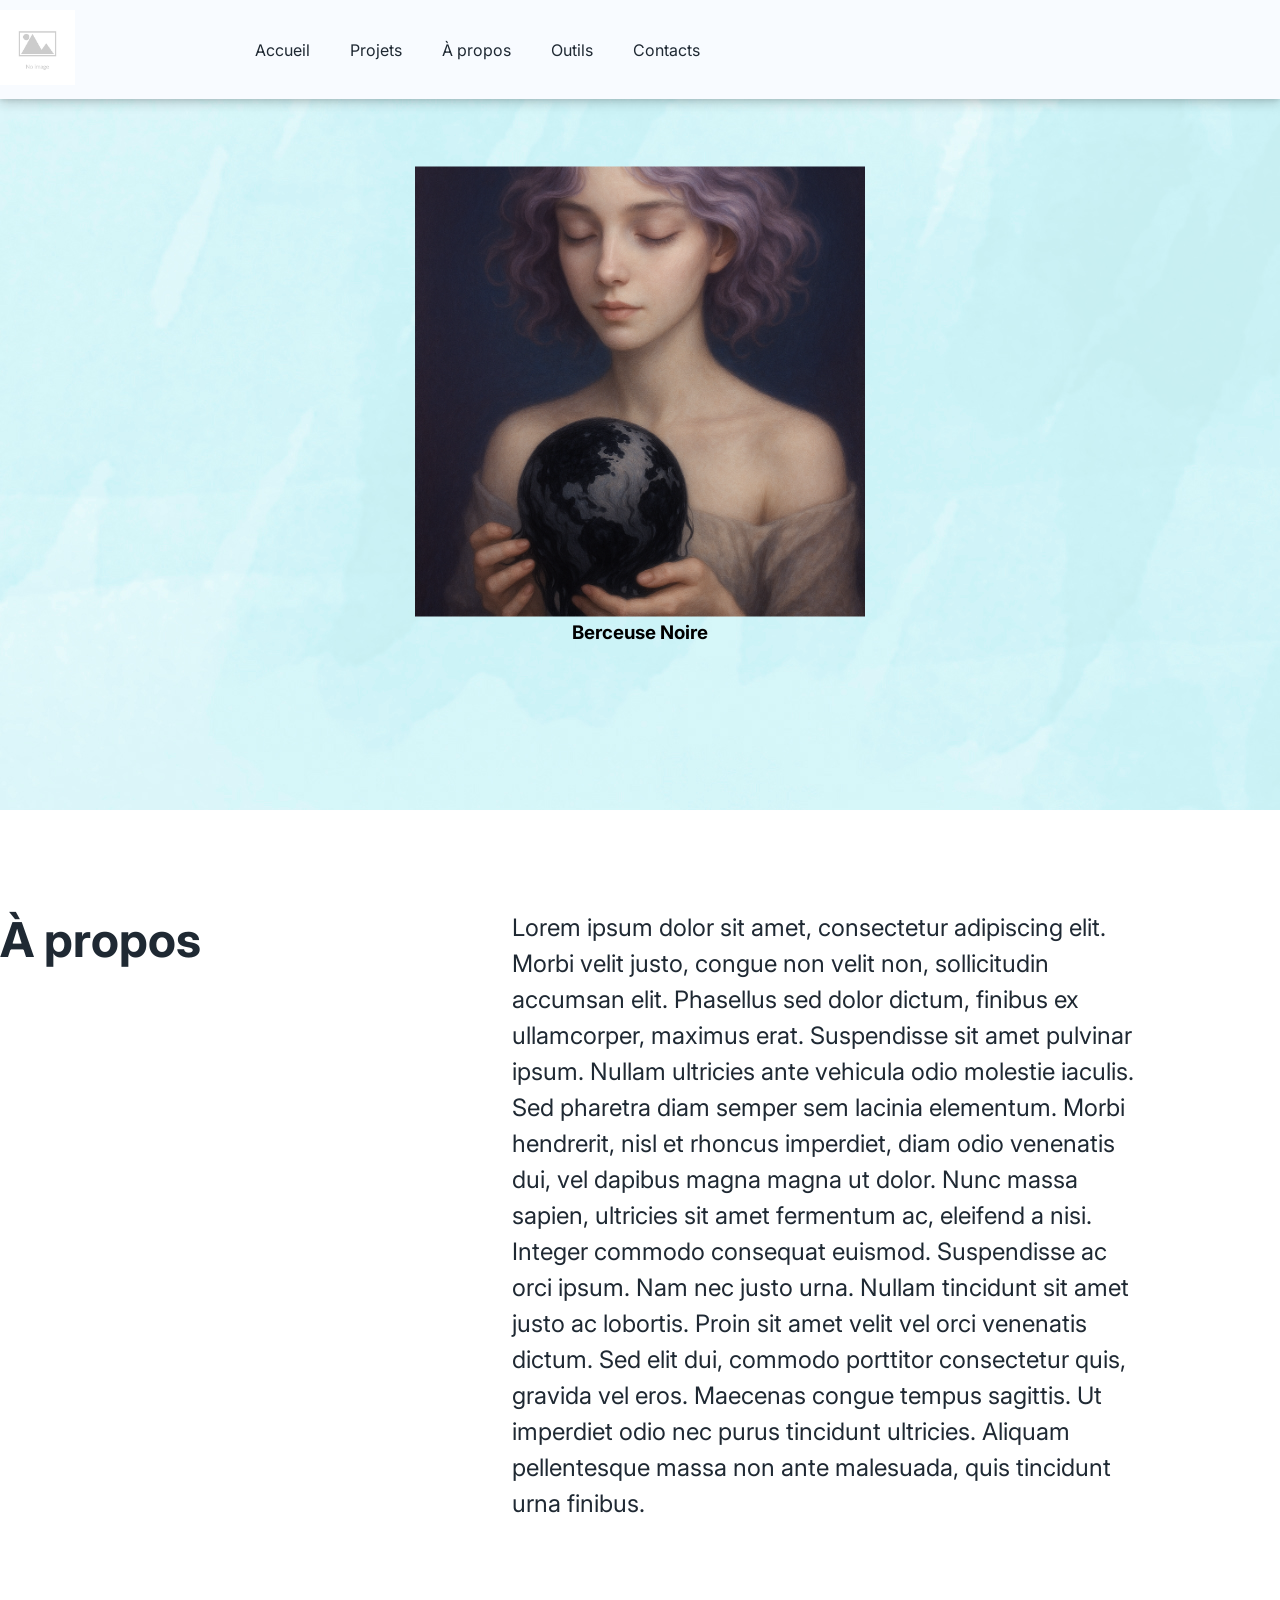
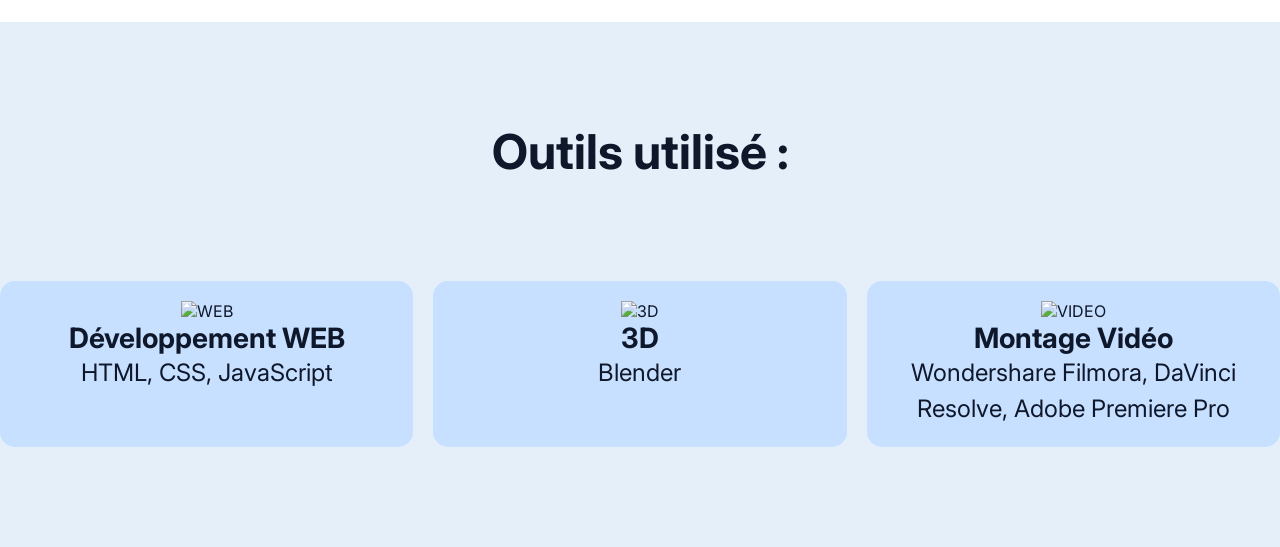
==== projet/projet1.html @ a2a3c1ab "Add files via upload" ====
<!DOCTYPE html>
<html>

<head>
  <meta charset="utf-8">
  <meta name="viewport" content="width=device-width, initial-scale=1" />
  <link href="https://fonts.googleapis.com/icon?family=Material+Icons" rel="stylesheet">
  <link rel="stylesheet" href="/CSS/style.css"> <!-- Fichier CSS par défaut -->
  <link rel="stylesheet" href="/CSS/theme.css"> <!-- Fichier CSS pour le thème sombre/claire -->
  <link rel="stylesheet" href="/CSS/responsive.css"> <!-- Fichier CSS pour responsive -->
  <title>Portfolio - Alban GRAGLIA</title>
</head>

<body class="light-mode">
  <header>
    <div class="boxed">
      <div class="flex align-center space-between">
        <button onclick="OpenMenu()" class="menu-button-phone">
          <span class="material-icons">menu</span>
        </button>
        <a href="/" class="header-logo">
          <img src="/img/no-image.jpg" alt="NO IMAGE">
        </a>
        <ul class="header-menu">
          <li><a href="/#home">Accueil</a></li>
          <li><a href="/#projets">Projets</a></li>
          <li><a href="#learn-more">À propos</a></li>
          <li><a href="#outils">Outils</a></li>
          <li><a href="/#contacts">Contacts</a></li>
        </ul>
        <button class="theme-switch" id="theme-switch">
          <span class="material-icons">light_mode</span>
        </button>
      </div>
  </header>


  <!-- Image -->
  <div class="slider" id="home">
    <div class="slider-content">
      <img src="/img/projet/Berceuse Noire.png" alt="BERCEUSE NOIRE" class="img-projet1">
      <h3>Berceuse Noire</h3>
      <a href="#learn-more">
      </a>
    </div>
  </div>






  <!-- À propos du projet -->
  <div class="section light" id="learn-more">
    <div class="boxed">
      <div class="flex toColumn mCenter">
        <div class="w40 wm100">
          <h2>À propos</h2>
        </div>


        <div class="w60 wm100">
          <p>
            Lorem ipsum dolor sit amet, consectetur adipiscing elit. Morbi velit justo, congue non velit non,
            sollicitudin accumsan elit. Phasellus sed dolor dictum, finibus ex ullamcorper, maximus erat. Suspendisse
            sit amet pulvinar ipsum. Nullam ultricies ante vehicula odio molestie iaculis. Sed pharetra diam semper sem
            lacinia elementum. Morbi hendrerit, nisl et rhoncus imperdiet, diam odio venenatis dui, vel dapibus magna
            magna ut dolor. Nunc massa sapien, ultricies sit amet fermentum ac, eleifend a nisi. Integer commodo
            consequat euismod. Suspendisse ac orci ipsum. Nam nec justo urna. Nullam tincidunt sit amet justo ac
            lobortis. Proin sit amet velit vel orci venenatis dictum. Sed elit dui, commodo porttitor consectetur quis,
            gravida vel eros. Maecenas congue tempus sagittis. Ut imperdiet odio nec purus tincidunt ultricies. Aliquam
            pellentesque massa non ante malesuada, quis tincidunt urna finibus.</p>
        </div>
      </div>
    </div>
  </div>






  <!-- Outils Utilisé -->
  <div class="section dark" id="outils">
    <div class="boxed text-center">
      <h2>Outils utilisé :</h2>
      <div class="flex toColumn gap20">

        <div class="w33 wm80 skill"> <!-- Compétence 1: WEB -->
          <img src="img/logo/web.png" alt="WEB">
          <h3>Développement WEB</h3>
          <p> HTML, CSS, JavaScript </p>
        </div>

        <div class="w33 wm80 skill"> <!-- Compétence 2: 3D -->
          <img src="img/logo/blender.png" alt="3D">
          <h3>3D</h3>
          <p> Blender </p>
        </div>

        <div class="w33 wm80 skill"> <!-- Compétence 3: Vidéo -->
          <img src="img/logo/video.png" alt="VIDEO">
          <h3>Montage Vidéo</h3>
          <p> Wondershare Filmora, DaVinci Resolve, Adobe Premiere Pro </p>
        </div>

      </div>
    </div>
  </div>






</body>
<script src="/JS/script.js"></script>

</html>
---- CSS/style.css ----
@import url('https://fonts.googleapis.com/css2?family=Inter:ital,opsz,wght@300;400;500;600;700;900&display=swap');


* {
  margin: 0;
  padding: 0;
  scroll-behavior: smooth;
}






/* Paramètres */
body {
  font-family: 'Inter', sans-serif;
}


h1 {
  font-size: 5rem;
}

h2 {
  font-size: 3rem;
  margin-bottom: 100px;
}

p {
  font-size: 1.5rem;
  line-height: 1.5em;
}

.slider-content p {
  font-size: 2rem;
}

.section {
  padding: 100px 0;
}

.boxed {
  max-width: 1280px;
  margin-inline: auto
}

.flex {
  display: flex
}

.light {
  background: var(--slider-bg1-color);
  color: var(--slider-text1-color);
}

.dark {
  background: var(--slider-bg2-color);
  color: var(--slider-text2-color);
}

.w25 {
  width: 25%
}

.w32 {
  width: 32%
}

.w33 {
  width: 33.3%
}

.w40 {
  width: 40%
}

.w60 {
  width: 50%
}

.gap20 {
  gap: 20px
}

.wrap {
  flex-wrap: wrap;
}

.space-between {
  justify-content: space-between
}

.align-center {
  align-items: center
}

.text-center {
  text-align: center;
}












/* Header */
header {
  position: fixed;
  top: 0;
  left: 0;
  width: 100%;
  background: var(--header-bg-color);
  z-index: 1000;
  padding-block: 10px;
  box-shadow:
    0px 5px 10px var(--header-bg-shadow1-color),
    0px 1px 5px var(--header-bg-shadow2-color);
}

.header-logo {
  display: block;
  z-index: 999;
}

.header-logo img {
  width: 75px;
}

header .material-icons {
  font-size: 40px
}

.menu-button-phone {
  display: none;
}

.header-menu {
  display: flex;
  align-items: center;
  list-style: none;
}

.header-menu li a {
  text-decoration: none;
  color: var(--header-text-color);
  padding: 20px;
  display: block;
  box-sizing: border-box;
  transition: 0.2 s ease
}

.header-menu li a:hover {
  background: var(--header-hover-color);
}

.theme-switch,
.menu-button-phone {
  background: none;
  border: none;
  cursor: pointer;
  color: var(--header-text-color)
}






/* Slider */
.slider {
  width: 100%;
  height: 90vh;
  aspect-ratio: 16/9;
  background-image: url(../img/background.jpg);
  filter: brightness(var(--bg-brightness));
  background-attachment: fixed;
  position: relative;
}

.slider-background {
  width: 100%;
  height: 90vh;
  object-fit: cover;
}

.slider-content {
  position: absolute;
  top: 50%;
  left: 50%;
  transform: translate(-50%, -50%);
  text-align: center;
}

.slider-content a p {
  font-family: "Shadows Into Light Two", cursive;
  display: block;
  width: 100%;
  height: 100%;
  text-decoration: underline;
  color: var(--slider-text0-color);
  font-size: 16px;
}

.slider .img-projet1 {
  width: 50vh;
  height: 50vh;
  object-fit: cover;
}






/* Projets */
.projet {
  height: auto;
  aspect-ratio: 1/1.5;
  position: relative;

}

.projet a {
  display: block;
  width: 100%;
  height: 100%;
  text-decoration: none;
  color: var(--projet-text-color);
}

.projet img {
  width: 100%;
  height: 100%;
  object-fit: cover;
  filter: brightness(0.75);
  transition: 0.4s ease;
}

.projet:hover img {
  filter: brightness(1);
}

.projet h3 {
  position: absolute;
  top: 50%;
  left: 50%;
  transform: translate(-50%, -50%);
  font-size: 2rem;
  width: max-content;
  opacity: 0;
  transition: 0.4s ease
}

.projet:hover h3 {
  opacity: 0.95;
}






/* Compétences */
.skill {
  background: var(--skill-bg-color);
  border-radius: 15px;
  padding: 20px;
  box-sizing: border-box;
}

.skill img {
  width: 100px;
  height: 100px;
  aspect-ratio: 1/1;
  object-fit: contain;
}

.skill h3 {
  font-size: 1.75rem;
  margin-top: 10 px;
}






/* Contacts */
.contact {
  border: 2px dashed var(--contact-border-color);
  border-radius: 15px;
  padding: 20px;
  max-width: 320px;
}

.contact-icon {
  display: block;
  font-size: 40px;
}

.contact a {
  text-decoration: none;
  color: var(--slider-text2-color)
}

.contact a .contact-img {
  display: inline-block;
  margin: 0 auto;
  width: 30px;
  height: 30px;
}

.contact-name {
  display: block;
  font-weight: 700;
  text-transform: uppercase;
  margin: 10px 0;
  font-size: 1.5rem;
}

.contact-content {
  display: block;
  font-size: 1.2rem
}






/* Balise Scroll */
#home,
#projets,
#competences,
#learn-more,
#contacts {
  scroll-margin-top: 95px;
  /* Hauteur du header */
}
---- CSS/theme.css ----
/***************************/
/*   Fichier choix thème   */
/***************************/



/***************/
/* Thème clair */
/***************/
body.light-mode {
  --bg-brightness: 1;                                /*Luminosité background*/
  
  /*Header*/
  --header-bg-color: #f8fbff;                      /*Background header*/
  --header-bg-shadow1-color: rgba(0, 0, 0, 0.15);  /*Ombre principale*/
  --header-bg-shadow2-color: rgba(0, 0, 0, 0.12);  /*Ombre secondaire*/
  --header-text-color: #1f2933;                    /*Texte header*/
  --header-hover-color: #e6f2ff;                   /*Cadre hover*/

  /*Slider*/
  --slider-bg1-color: #ffffff;                     /*Background principale*/
  --slider-bg2-color: #e5effa;                     /*Background secondaire*/
  --slider-text0-color: #000;                      /*Texte accueil*/
  --slider-text1-color: #1f2933;                   /*Texte background principale*/
  --slider-text2-color: #0f172a;                   /*Texte background secondaire*/

  /*Projets*/
  --projet-text-color: #ffffff;                    /*Texte sur projets */

  /*Compétences*/
  --skill-bg-color: #c7e0ff;                       /*Cadre compétences*/

  /*Contacts*/
  --contact-border-color: #9ecbff;                 /*Cadre contact*/
}






/****************/
/* Thème sombre */
/****************/
body.dark-mode {
  --bg-brightness: 0.5;                              /*Luminosité background*/
  
  /*Header*/
  --header-bg-color: #0f172a;                      /*Background*/
  --header-bg-shadow1-color: rgba(0, 0, 0, 0.6);   /*Ombre principale*/
  --header-bg-shadow2-color: rgba(0, 0, 0, 0.3);   /*Ombre secondaire*/
  --header-text-color: #e5efff;                    /*Texte*/
  --header-hover-color: #1e293b;                   /*Cadre hover*/

  /*Slider*/
  --slider-bg1-color: #070b1c;                     /*Background principal*/
  --slider-bg2-color: #020617;                     /*Background secondaire*/
  --slider-text0-color: #000;                      /*Texte accueil*/
  --slider-text1-color: #e5efff;                   /*Texte background principal*/
  --slider-text2-color: #c7e0ff;                   /*Texte background secondaire*/

  /*Projets*/
  --projet-text-color: #ffffff;                    /*Texte sur projets*/

  /*Compétences*/
  --skill-bg-color: #1e293b;                       /*Cadre compétences*/

  /*Contacts*/
  --contact-border-color: #9ecbff;                 /*Cadre contact*/
}
---- CSS/responsive.css ----
@media(max-width: 810px) {
  header {
    height: 65px;
  }

  .header-logo {
    position: absolute;
    left: 50%;
    top: 50%;
    transform: translate(-50%, -50%);
  }

  .menu-phone{
    display: flex;
  }

  .menu-button-phone {
    z-index: 999;
    display: block;
    position: absolute;
    left: 5%;
    top: 50%;
    transform: translateY(-50%)
  }

  .theme-switch {
    position: absolute;
    right: 5%;
    top: 50%;
    transform: translateY(-50%)
  }

  .header-menu {
    display: flex;
    position: fixed;
    top: 0;
    left: 0;
    width: 100%;
    height: 100vh;
    background: var(--header-bg-color);
    flex-direction: column;
    align-items: center;
    justify-content: center;
    font-size: 1.25rem;
    gap: 20px;
    display: none;
  }

  .header-menu li a {
    border: 2px solid var(--header-text-color);
    width: 220px;
    text-align: center;
  }

  .slider {
    height: 75vh
  }

  .slider-content {
    width: 90%;
  }

  .slider-content p {
    margin-top: 20px;
    font-size: 1.5rem;
    text-wrap: balance;
  }

  h1 {
    font-size: 2rem;
  }

  h2 {
    font-size: 1.65rem;
    margin-bottom: 20px;
  }

  p {
    font-size: 1rem;
    text-wrap: balance;
  }

  .toColumn {
    flex-direction: column
  }

  .mCenter {
    justify-content: center;
    align-items: center;
    text-align: center;
  }


  .wm47 {
    width: 47% !important;
  }

  .wm80 {
    width: 80%;
    margin: 0 auto !important;
  }

  .wm100 {
    width: 100% !important;
  }

  .mgap20 {
    gap: 20px !important;
  }

  .section {
    padding: 50px 0;
  }

  .boxed {
    max-width: 90%;
  }
}
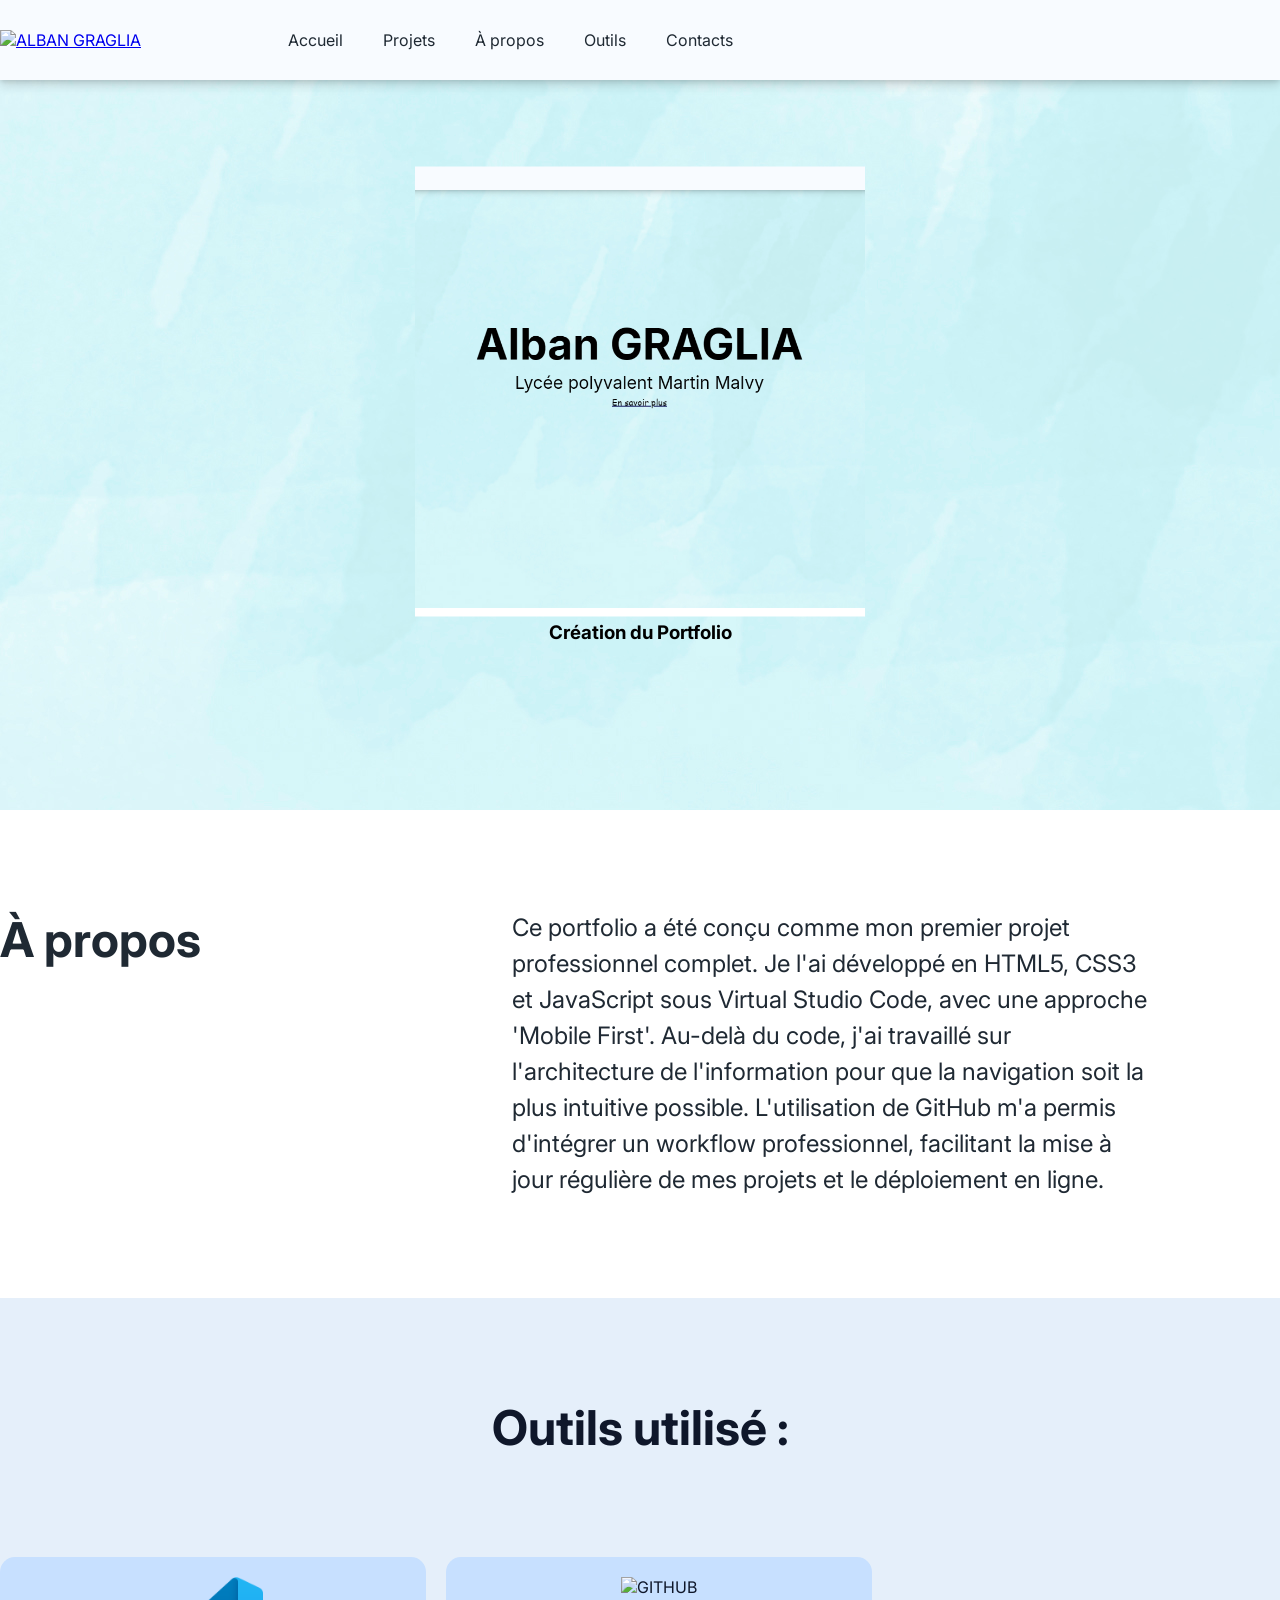
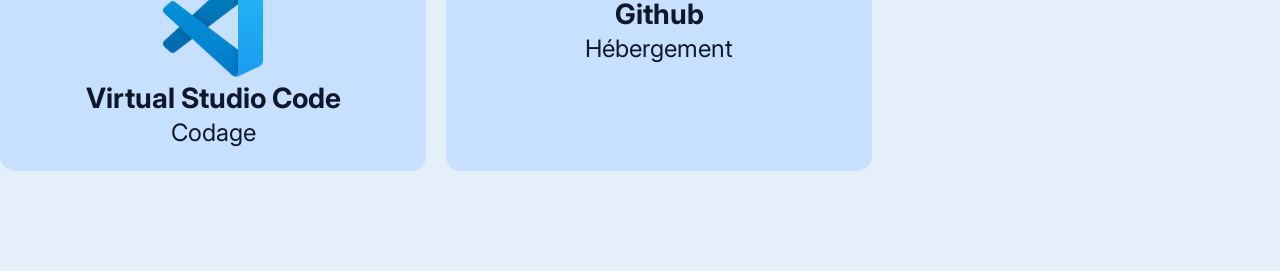
==== commit 61634bba: "Détails projet1" ====
--- a/projet/projet1.html
+++ b/projet/projet1.html
@@ -8,7 +8,7 @@
   <link rel="stylesheet" href="/CSS/style.css"> <!-- Fichier CSS par défaut -->
   <link rel="stylesheet" href="/CSS/theme.css"> <!-- Fichier CSS pour le thème sombre/claire -->
   <link rel="stylesheet" href="/CSS/responsive.css"> <!-- Fichier CSS pour responsive -->
-  <title>Portfolio - Alban GRAGLIA</title>
+  <title>Projet 1 - Alban GRAGLIA</title>
 </head>
 
 <body class="light-mode">
@@ -19,7 +19,7 @@
           <span class="material-icons">menu</span>
         </button>
         <a href="/" class="header-logo">
-          <img src="/img/no-image.jpg" alt="NO IMAGE">
+          <img src="img/alban-graglia.jpg" alt="ALBAN GRAGLIA">
         </a>
         <ul class="header-menu">
           <li><a href="/#home">Accueil</a></li>
@@ -38,8 +38,8 @@
   <!-- Image -->
   <div class="slider" id="home">
     <div class="slider-content">
-      <img src="/img/projet/Berceuse Noire.png" alt="BERCEUSE NOIRE" class="img-projet1">
-      <h3>Berceuse Noire</h3>
+      <img src="/img/projet/portfolio.png" alt="PORTFOLIO" class="img-projet1">
+      <h3>Création du Portfolio</h3>
       <a href="#learn-more">
       </a>
     </div>
@@ -61,15 +61,7 @@
 
         <div class="w60 wm100">
           <p>
-            Lorem ipsum dolor sit amet, consectetur adipiscing elit. Morbi velit justo, congue non velit non,
-            sollicitudin accumsan elit. Phasellus sed dolor dictum, finibus ex ullamcorper, maximus erat. Suspendisse
-            sit amet pulvinar ipsum. Nullam ultricies ante vehicula odio molestie iaculis. Sed pharetra diam semper sem
-            lacinia elementum. Morbi hendrerit, nisl et rhoncus imperdiet, diam odio venenatis dui, vel dapibus magna
-            magna ut dolor. Nunc massa sapien, ultricies sit amet fermentum ac, eleifend a nisi. Integer commodo
-            consequat euismod. Suspendisse ac orci ipsum. Nam nec justo urna. Nullam tincidunt sit amet justo ac
-            lobortis. Proin sit amet velit vel orci venenatis dictum. Sed elit dui, commodo porttitor consectetur quis,
-            gravida vel eros. Maecenas congue tempus sagittis. Ut imperdiet odio nec purus tincidunt ultricies. Aliquam
-            pellentesque massa non ante malesuada, quis tincidunt urna finibus.</p>
+            Ce portfolio a été conçu comme mon premier projet professionnel complet. Je l'ai développé en HTML5, CSS3 et JavaScript sous Virtual Studio Code, avec une approche 'Mobile First'. Au-delà du code, j'ai travaillé sur l'architecture de l'information pour que la navigation soit la plus intuitive possible. L'utilisation de GitHub m'a permis d'intégrer un workflow professionnel, facilitant la mise à jour régulière de mes projets et le déploiement en ligne.</p>
         </div>
       </div>
     </div>
@@ -86,22 +78,16 @@
       <h2>Outils utilisé :</h2>
       <div class="flex toColumn gap20">
 
-        <div class="w33 wm80 skill"> <!-- Compétence 1: WEB -->
-          <img src="img/logo/web.png" alt="WEB">
-          <h3>Développement WEB</h3>
-          <p> HTML, CSS, JavaScript </p>
+        <div class="w33 wm80 skill"> <!-- VS Code pour le code -->
+          <img src="/img/logo/VS-Code.png" alt="VS CODE">
+          <h3>Virtual Studio Code</h3>
+          <p> Codage </p>
         </div>
 
-        <div class="w33 wm80 skill"> <!-- Compétence 2: 3D -->
-          <img src="img/logo/blender.png" alt="3D">
-          <h3>3D</h3>
-          <p> Blender </p>
-        </div>
-
-        <div class="w33 wm80 skill"> <!-- Compétence 3: Vidéo -->
-          <img src="img/logo/video.png" alt="VIDEO">
-          <h3>Montage Vidéo</h3>
-          <p> Wondershare Filmora, DaVinci Resolve, Adobe Premiere Pro </p>
+        <div class="w33 wm80 skill"> <!-- GitHub pour l'hébergement -->
+          <img src="/img/logo/github.png" alt="GITHUB">
+          <h3>Github</h3>
+          <p> Hébergement </p>
         </div>
 
       </div>
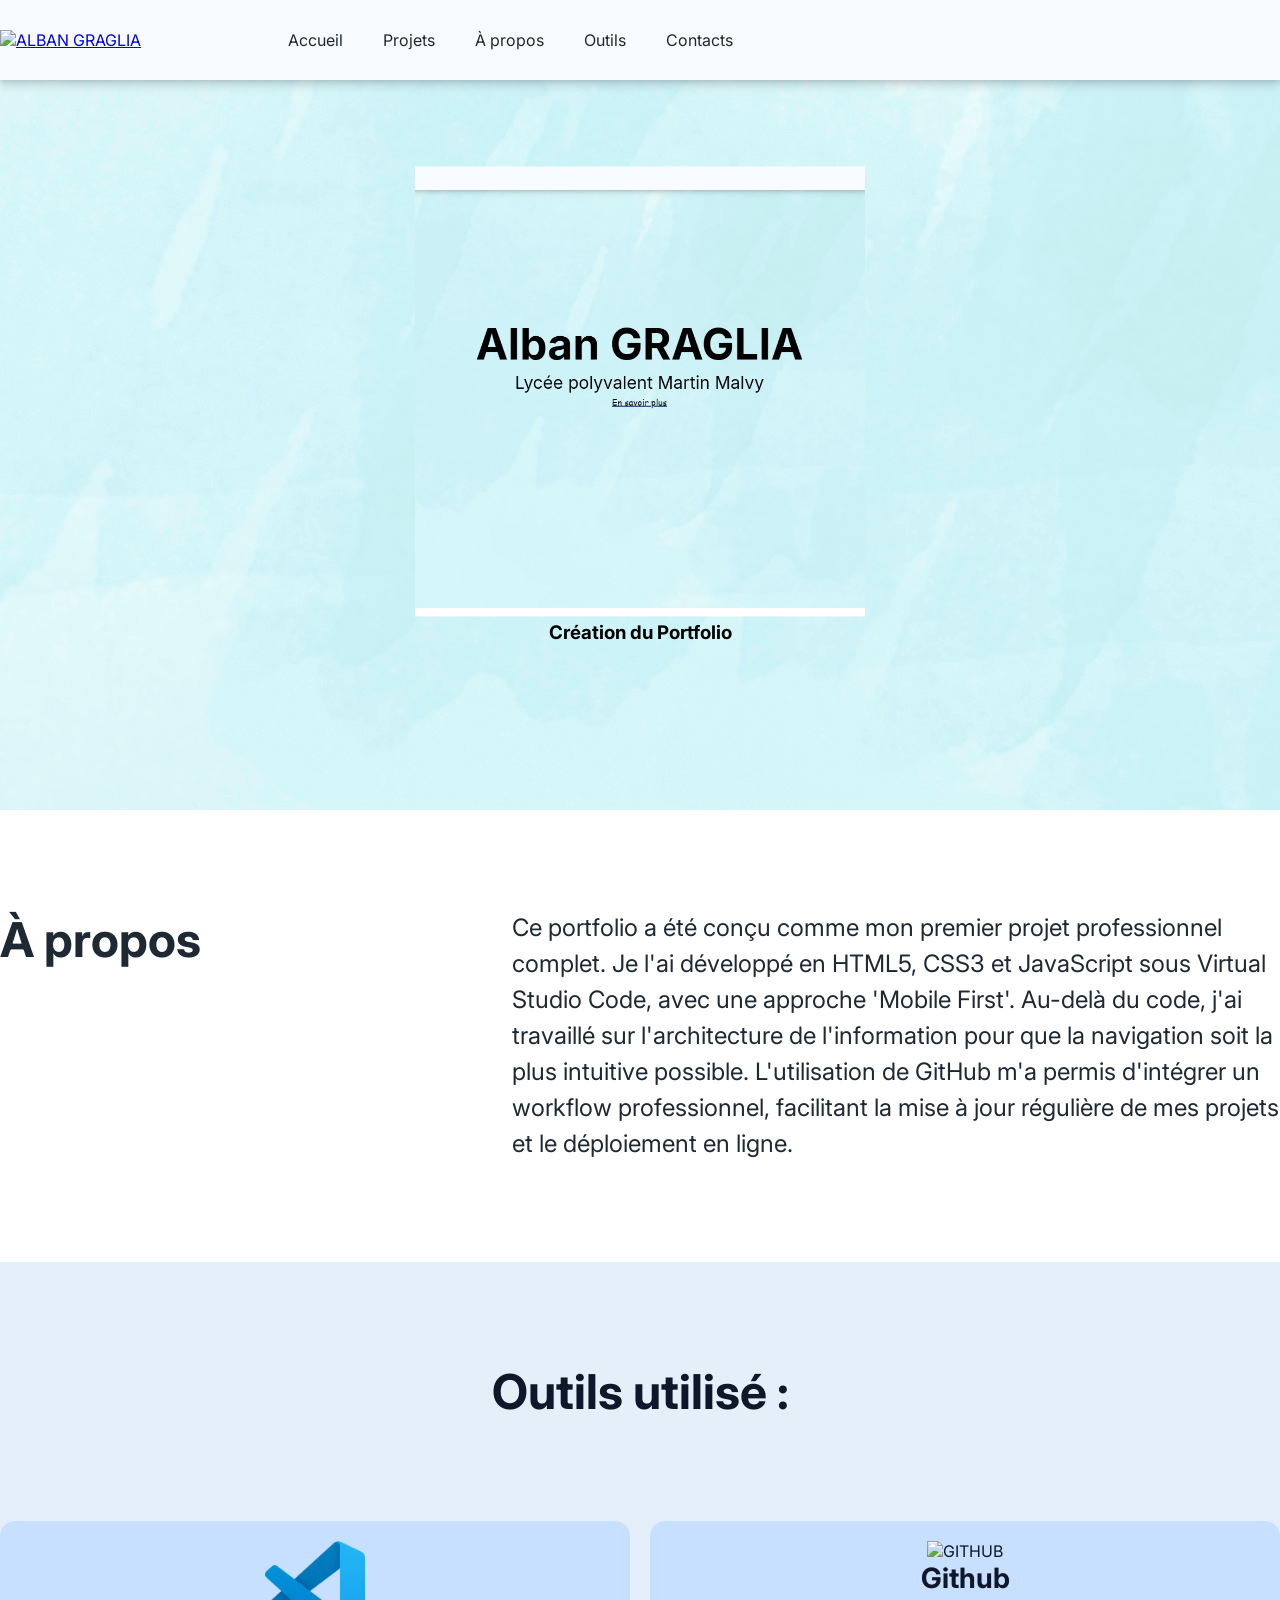
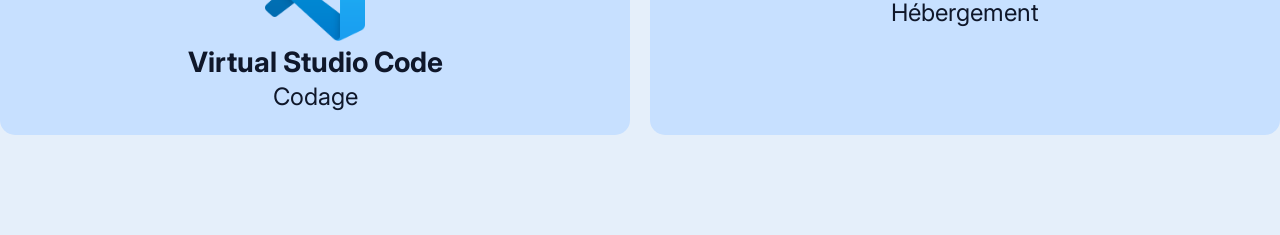
==== commit f8a2e751: "Résolution bug" ====
--- a/projet/projet1.html
+++ b/projet/projet1.html
@@ -78,13 +78,13 @@
       <h2>Outils utilisé :</h2>
       <div class="flex toColumn gap20">
 
-        <div class="w33 wm80 skill"> <!-- VS Code pour le code -->
+        <div class="w50 wm80 skill"> <!-- VS Code pour le code -->
           <img src="/img/logo/VS-Code.png" alt="VS CODE">
           <h3>Virtual Studio Code</h3>
           <p> Codage </p>
         </div>
 
-        <div class="w33 wm80 skill"> <!-- GitHub pour l'hébergement -->
+        <div class="w50 wm80 skill"> <!-- GitHub pour l'hébergement -->
           <img src="/img/logo/github.png" alt="GITHUB">
           <h3>Github</h3>
           <p> Hébergement </p>
--- a/CSS/style.css
+++ b/CSS/style.css
@@ -75,8 +75,12 @@
   width: 40%
 }
 
+.w50 {
+  width: 50%
+}
+
 .w60 {
-  width: 50%
+  width: 60%
 }
 
 .gap20 {
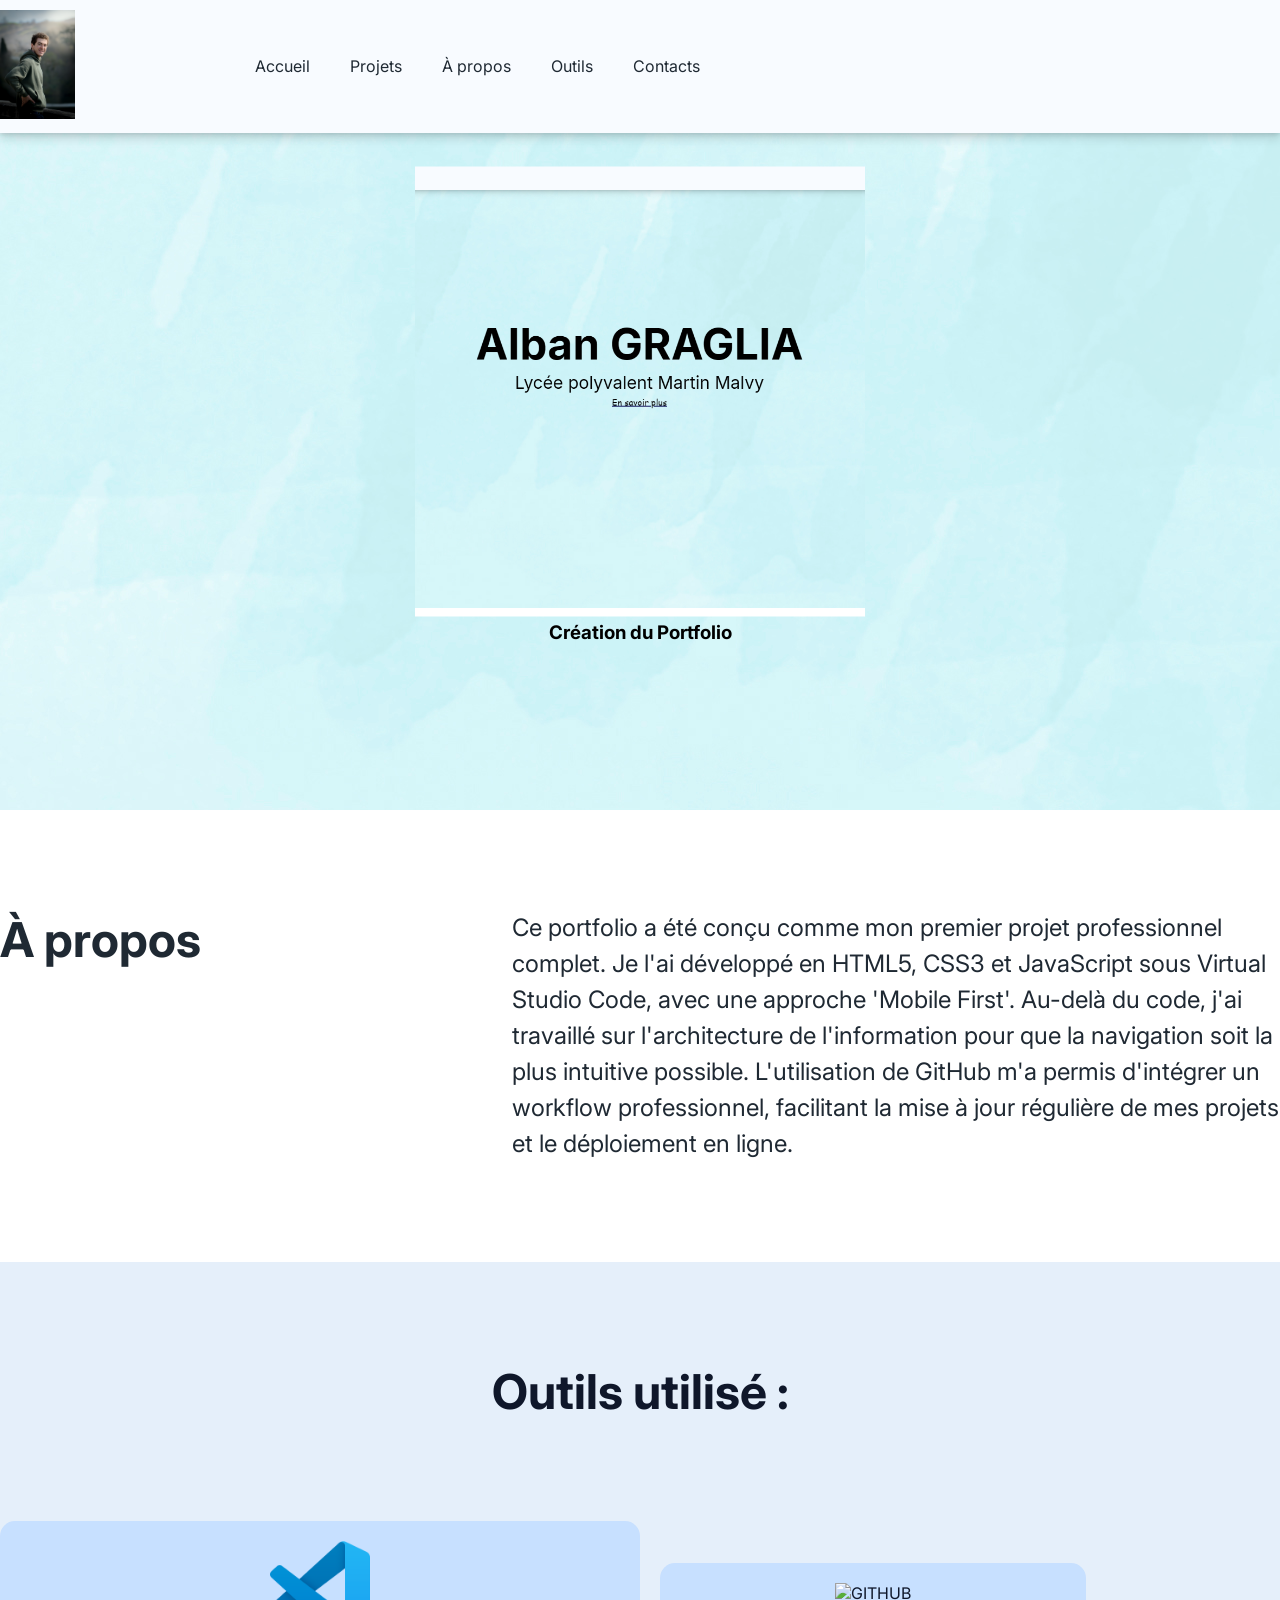
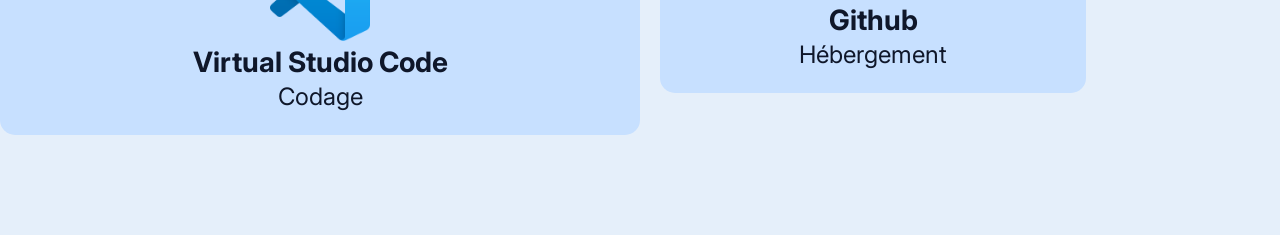
==== commit df45f37e: "Résolution bugs" ====
--- a/projet/projet1.html
+++ b/projet/projet1.html
@@ -19,7 +19,7 @@
           <span class="material-icons">menu</span>
         </button>
         <a href="/" class="header-logo">
-          <img src="img/alban-graglia.jpg" alt="ALBAN GRAGLIA">
+          <img src="/img/alban-graglia.jpg" alt="ALBAN GRAGLIA">
         </a>
         <ul class="header-menu">
           <li><a href="/#home">Accueil</a></li>
@@ -76,7 +76,7 @@
   <div class="section dark" id="outils">
     <div class="boxed text-center">
       <h2>Outils utilisé :</h2>
-      <div class="flex toColumn gap20">
+      <div class="flex toColumn gap20 align-center">
 
         <div class="w50 wm80 skill"> <!-- VS Code pour le code -->
           <img src="/img/logo/VS-Code.png" alt="VS CODE">
@@ -84,7 +84,7 @@
           <p> Codage </p>
         </div>
 
-        <div class="w50 wm80 skill"> <!-- GitHub pour l'hébergement -->
+        <div class="w33 wm80 skill"> <!-- GitHub pour l'hébergement -->
           <img src="/img/logo/github.png" alt="GITHUB">
           <h3>Github</h3>
           <p> Hébergement </p>
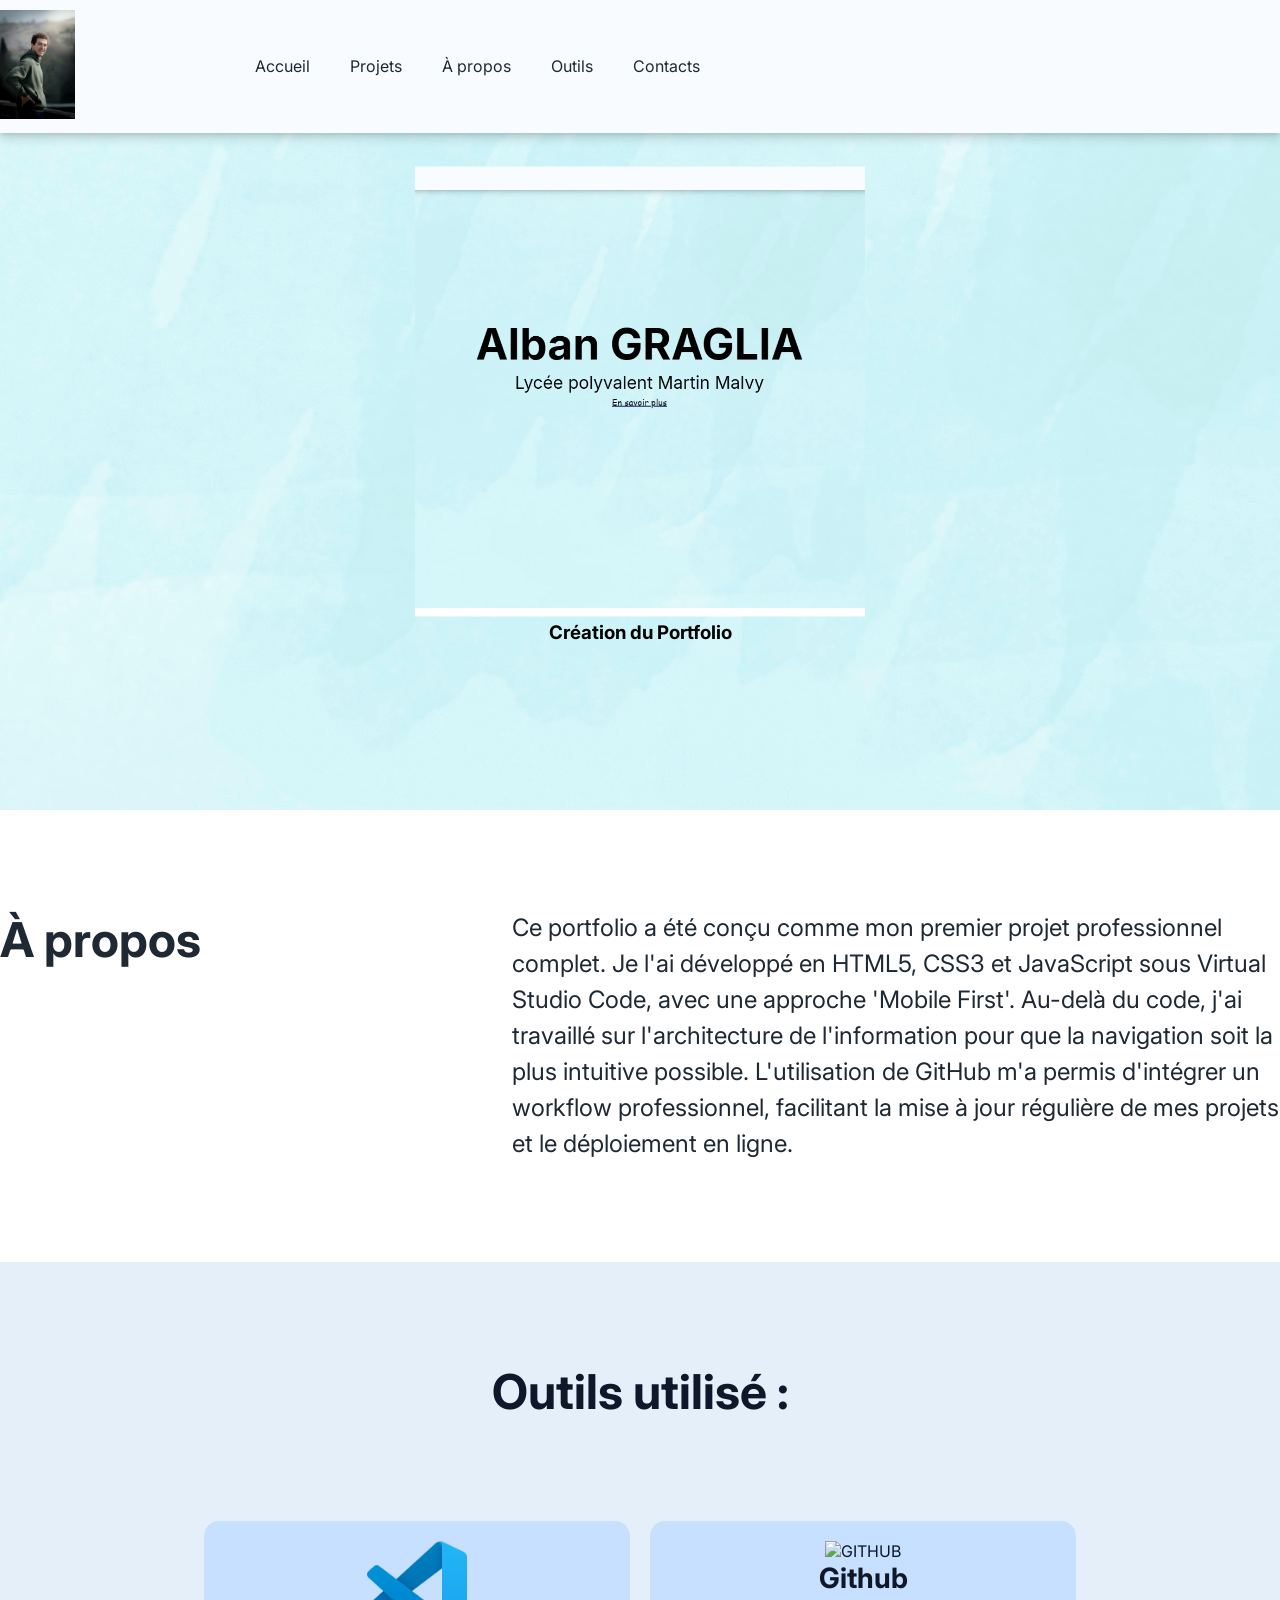
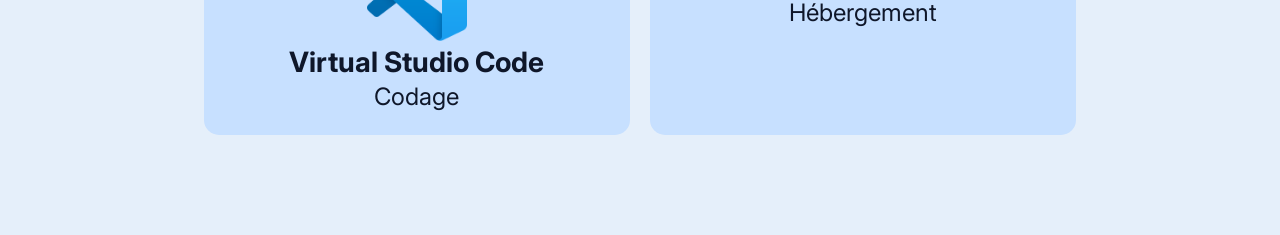
==== commit 56de7e73: "Projets 1,2,3,4" ====
--- a/projet/projet1.html
+++ b/projet/projet1.html
@@ -76,9 +76,9 @@
   <div class="section dark" id="outils">
     <div class="boxed text-center">
       <h2>Outils utilisé :</h2>
-      <div class="flex toColumn gap20 align-center">
+      <div class="flex2 toColumn gap20">
 
-        <div class="w50 wm80 skill"> <!-- VS Code pour le code -->
+        <div class="w33 wm80 skill"> <!-- VS Code pour le code -->
           <img src="/img/logo/VS-Code.png" alt="VS CODE">
           <h3>Virtual Studio Code</h3>
           <p> Codage </p>
--- a/CSS/style.css
+++ b/CSS/style.css
@@ -49,6 +49,12 @@
   display: flex
 }
 
+.flex2 {
+  display: flex;
+  justify-content: center;
+  flex-wrap: wrap;
+}
+
 .light {
   background: var(--slider-bg1-color);
   color: var(--slider-text1-color);
@@ -85,6 +91,10 @@
 
 .gap20 {
   gap: 20px
+}
+
+.gap40 {
+  gap: 40px
 }
 
 .wrap {
